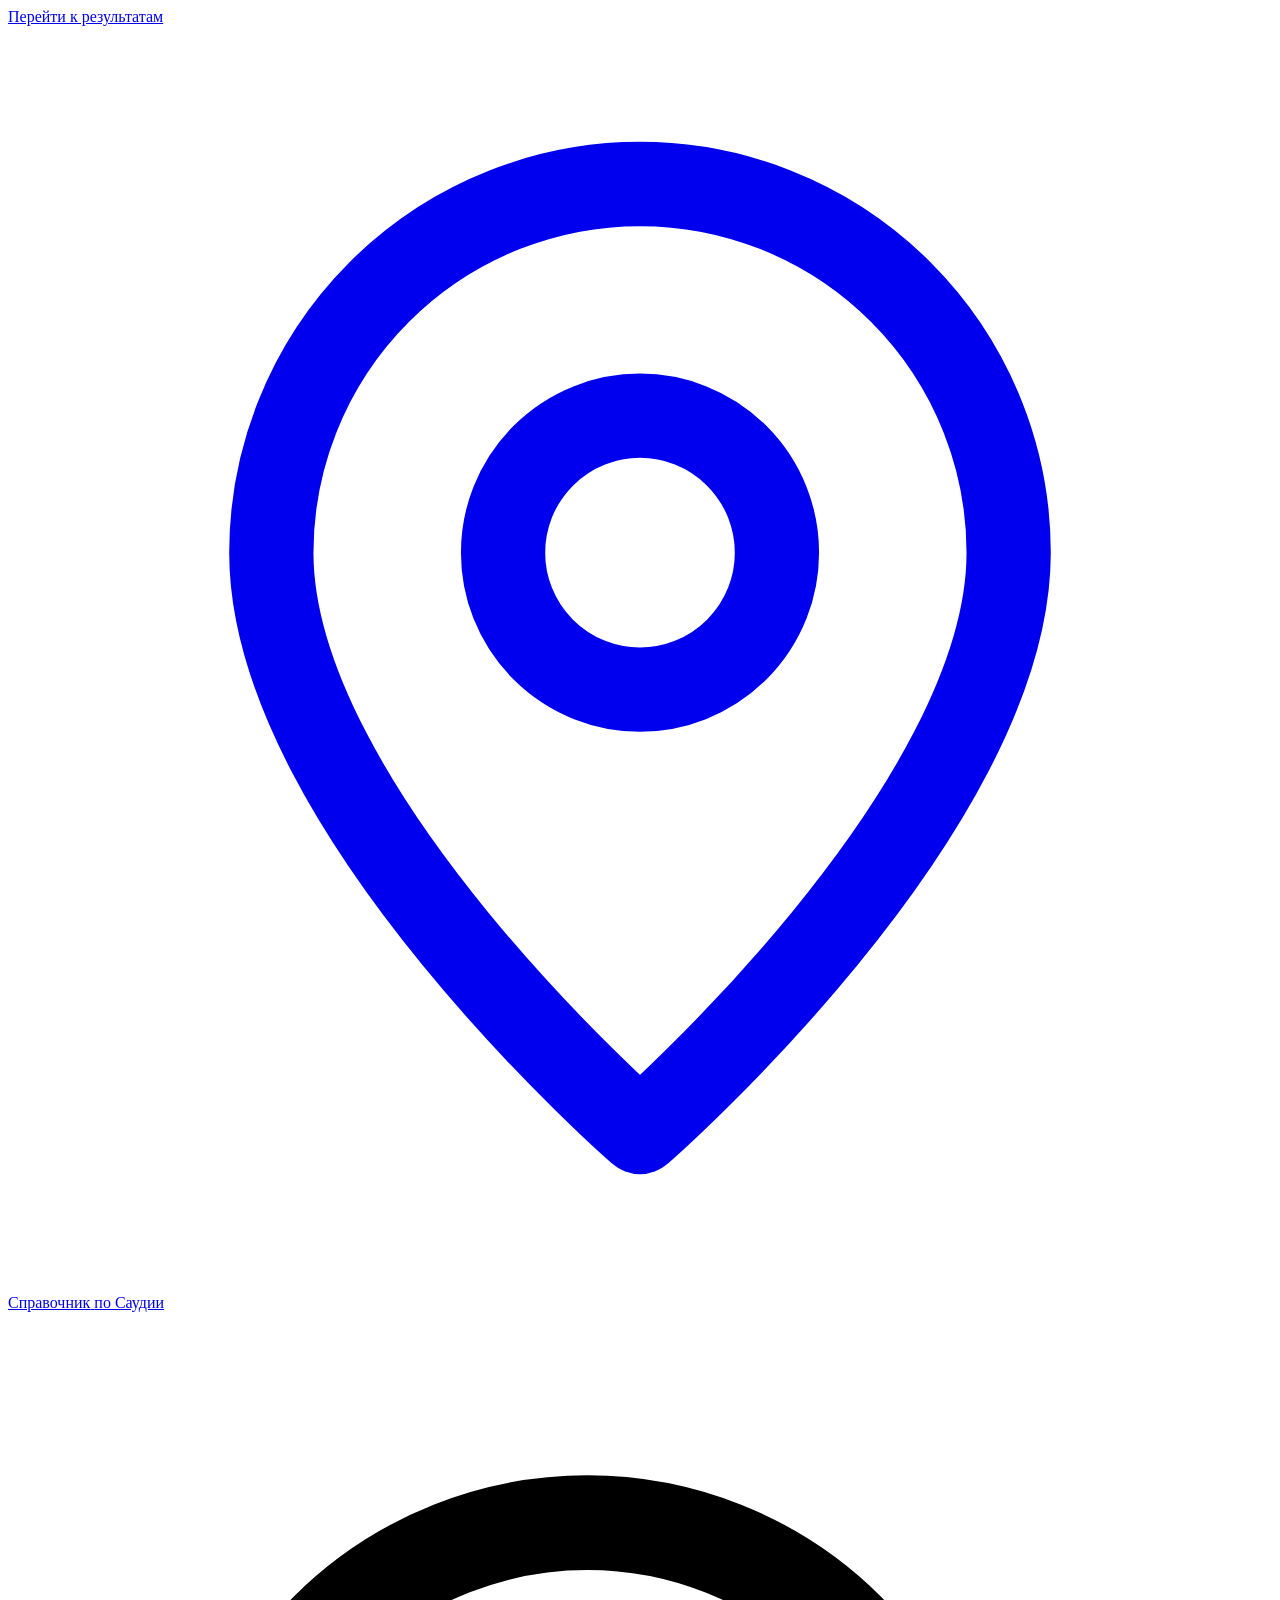
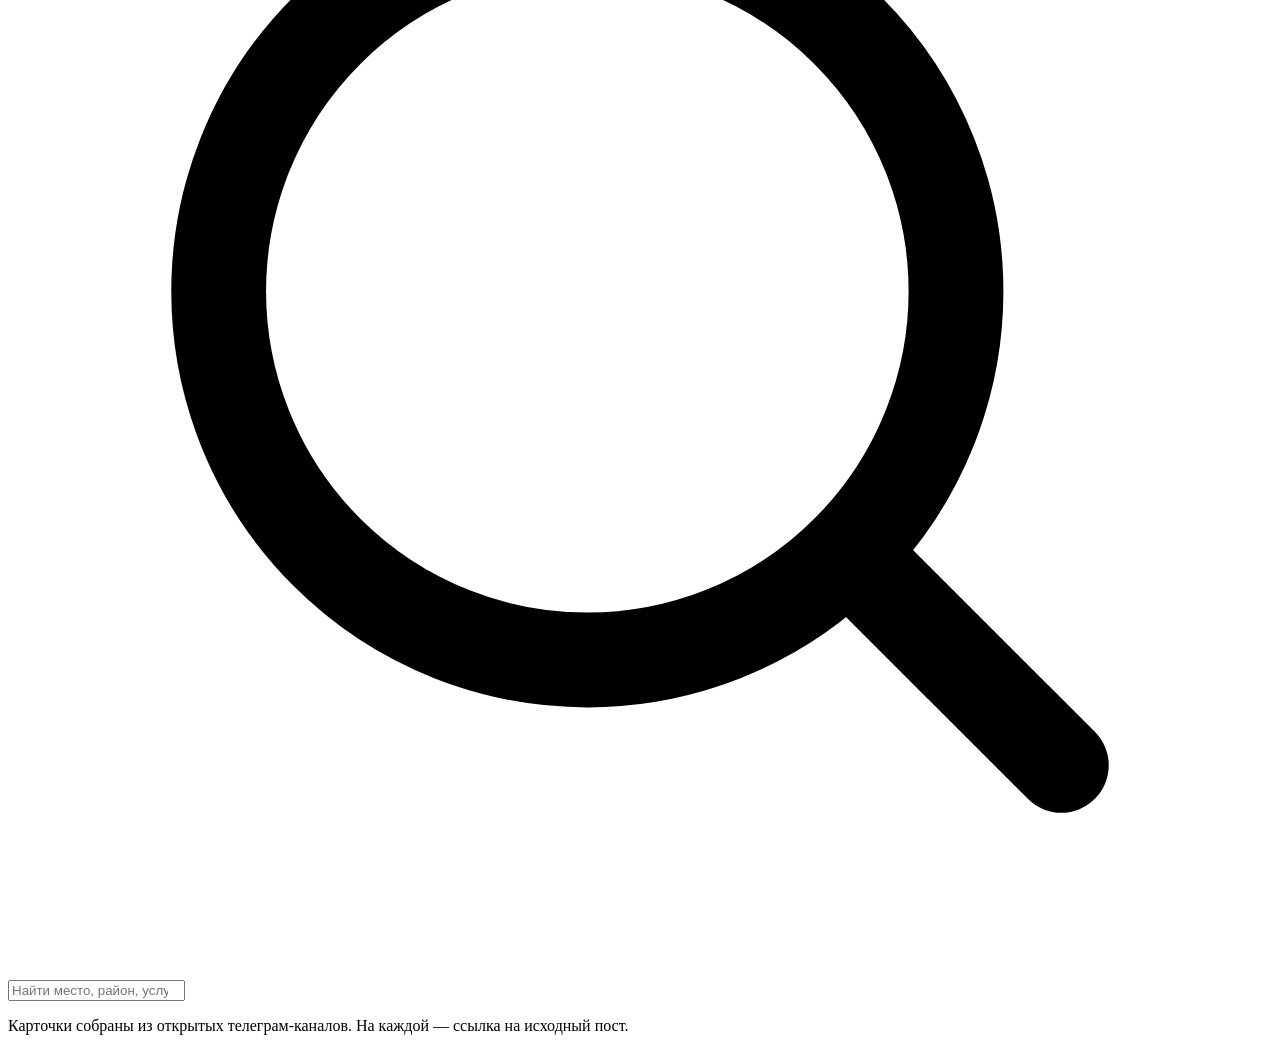
==== web/index.html @ 299802da "Справочник по Саудии: агрегатор объявлений с дедупликацией Ядро — склейка повторов: одно объявление," ====
<!doctype html>
<html lang="ru">
<head>
<meta charset="utf-8">
<meta name="viewport" content="width=device-width, initial-scale=1, viewport-fit=cover">
<meta name="description" content="Справочник по Саудовской Аравии: локации, аренда, услуги и объявления из телеграм-каналов — без дублей, по категориям.">
<meta name="theme-color" content="#faf8f4" media="(prefers-color-scheme: light)">
<meta name="theme-color" content="#131311" media="(prefers-color-scheme: dark)">
<title>Справочник по Саудии</title>
<link rel="stylesheet" href="/styles.css">
</head>
<body>

<a class="skip" href="#results">Перейти к результатам</a>

<header class="header">
  <div class="header__bar">
    <a class="brand" href="/" aria-label="На главную">
      <span class="brand__mark" aria-hidden="true">
        <svg viewBox="0 0 24 24" fill="none" stroke="currentColor" stroke-width="1.6"
             stroke-linecap="round" stroke-linejoin="round">
          <path d="M12 21s7-6.1 7-11a7 7 0 1 0-14 0c0 4.9 7 11 7 11Z"/>
          <circle cx="12" cy="10" r="2.6"/>
        </svg>
      </span>
      <span class="brand__text">
        <span class="brand__title">Справочник</span>
        <span class="brand__sub">по Саудии</span>
      </span>
    </a>

    <form class="search" role="search" onsubmit="return false">
      <svg class="search__icon" viewBox="0 0 24 24" fill="none" stroke="currentColor"
           stroke-width="1.8" stroke-linecap="round" aria-hidden="true">
        <circle cx="11" cy="11" r="7"/><path d="m20 20-3.6-3.6"/>
      </svg>
      <input id="search" type="search" autocomplete="off"
             placeholder="Найти место, район, услугу…" aria-label="Поиск по справочнику">
      <button type="button" id="search-clear" class="search__clear" hidden aria-label="Очистить поиск">✕</button>
    </form>
  </div>

  <nav class="rail" id="categories" aria-label="Категории"></nav>
</header>

<main class="page">
  <div class="filters" id="filters" hidden>
    <div class="filters__group" id="cities-group" hidden>
      <span class="filters__label">Город</span>
      <div class="chips" id="cities"></div>
    </div>
    <div class="filters__group" id="subcategories-group" hidden>
      <span class="filters__label">Тип</span>
      <div class="chips" id="subcategories"></div>
    </div>
  </div>

  <div class="summary">
    <p class="summary__count" id="count" aria-live="polite"></p>
    <button type="button" class="reset" id="reset" hidden>Сбросить фильтры</button>
  </div>

  <section id="results" class="grid" aria-label="Карточки справочника"></section>

  <div class="loadmore">
    <button type="button" id="more" class="button" hidden>Показать ещё</button>
  </div>

  <p class="empty" id="empty" hidden>
    <strong>Ничего не нашлось.</strong>
    Попробуйте другой запрос или снимите часть фильтров.
  </p>
</main>

<footer class="footer">
  <p>Карточки собраны из открытых телеграм-каналов. На каждой — ссылка на исходный пост.</p>
</footer>

<aside class="panel" id="panel" hidden aria-modal="true" role="dialog" aria-labelledby="panel-title">
  <div class="panel__backdrop" data-close></div>
  <article class="panel__sheet">
    <button type="button" class="panel__close" data-close aria-label="Закрыть">✕</button>
    <div class="panel__body" id="panel-body"></div>
  </article>
</aside>

<script src="/app.js"></script>
</body>
</html>
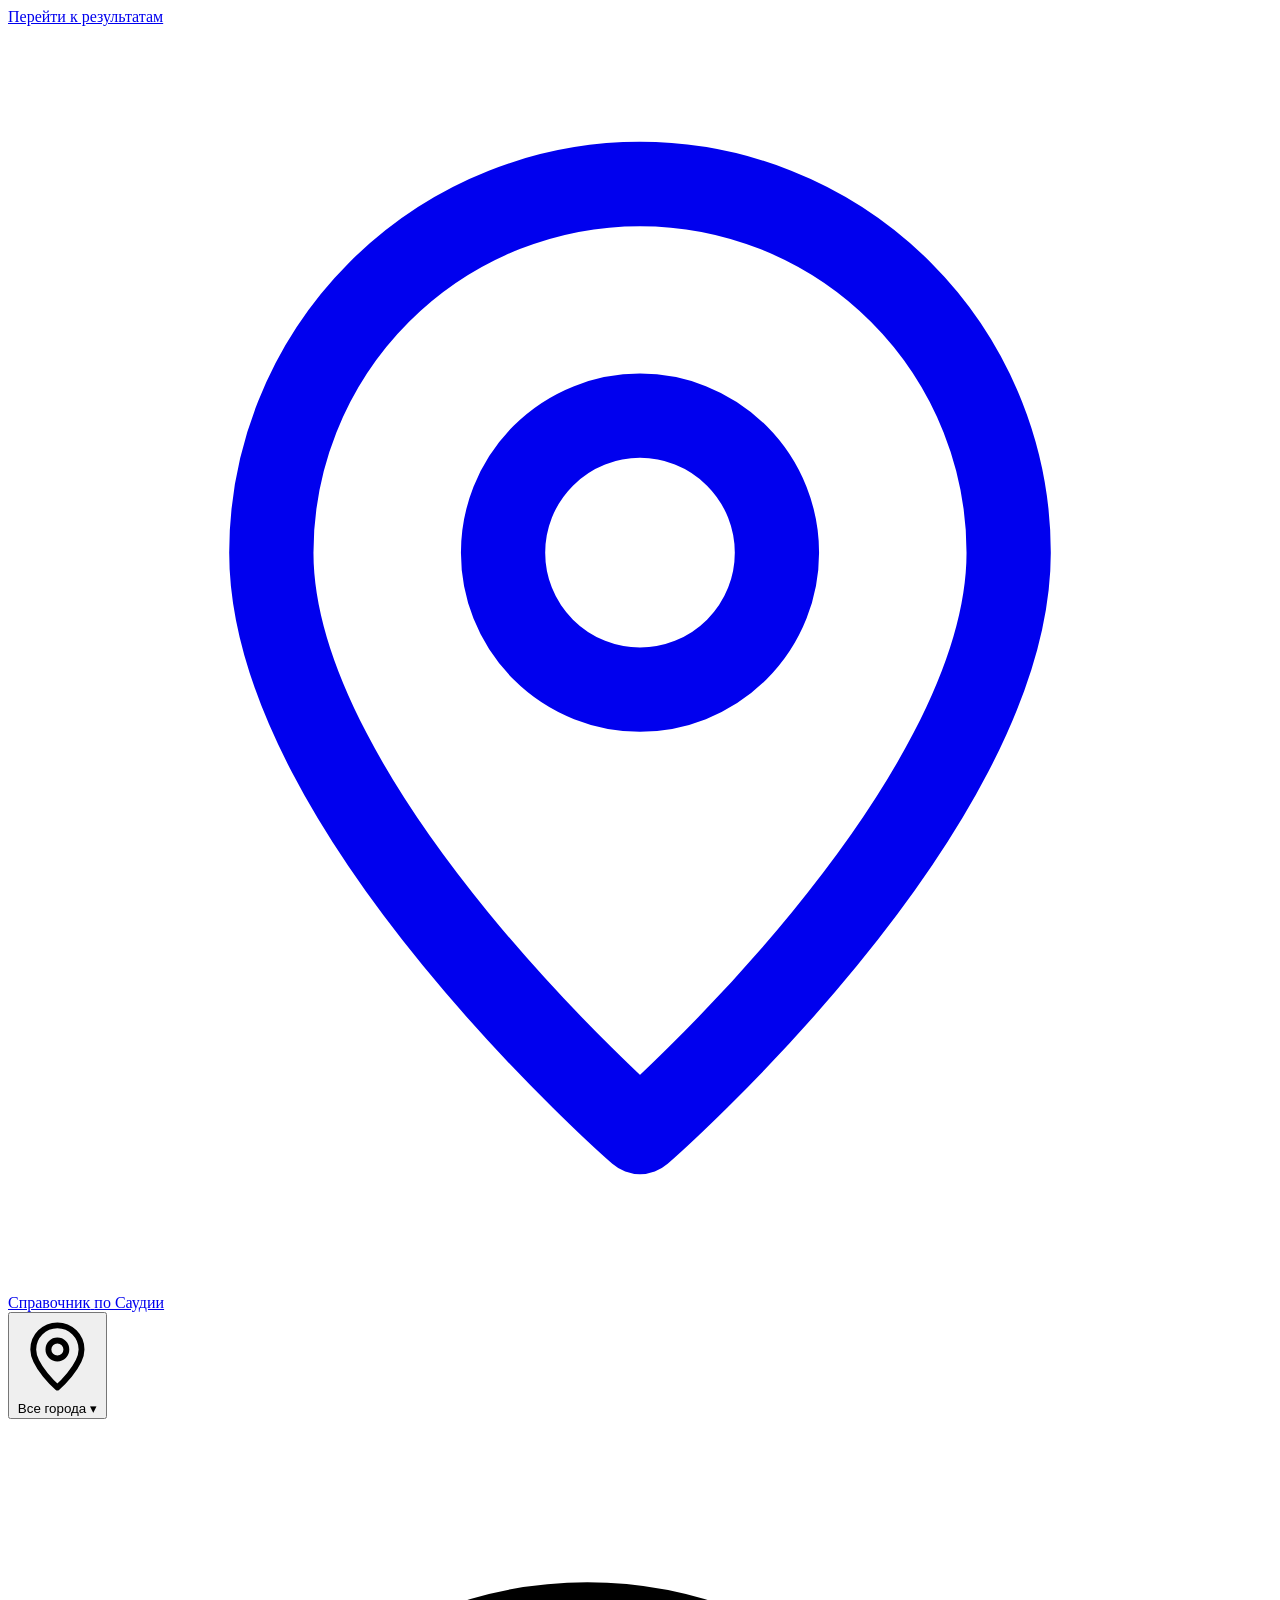
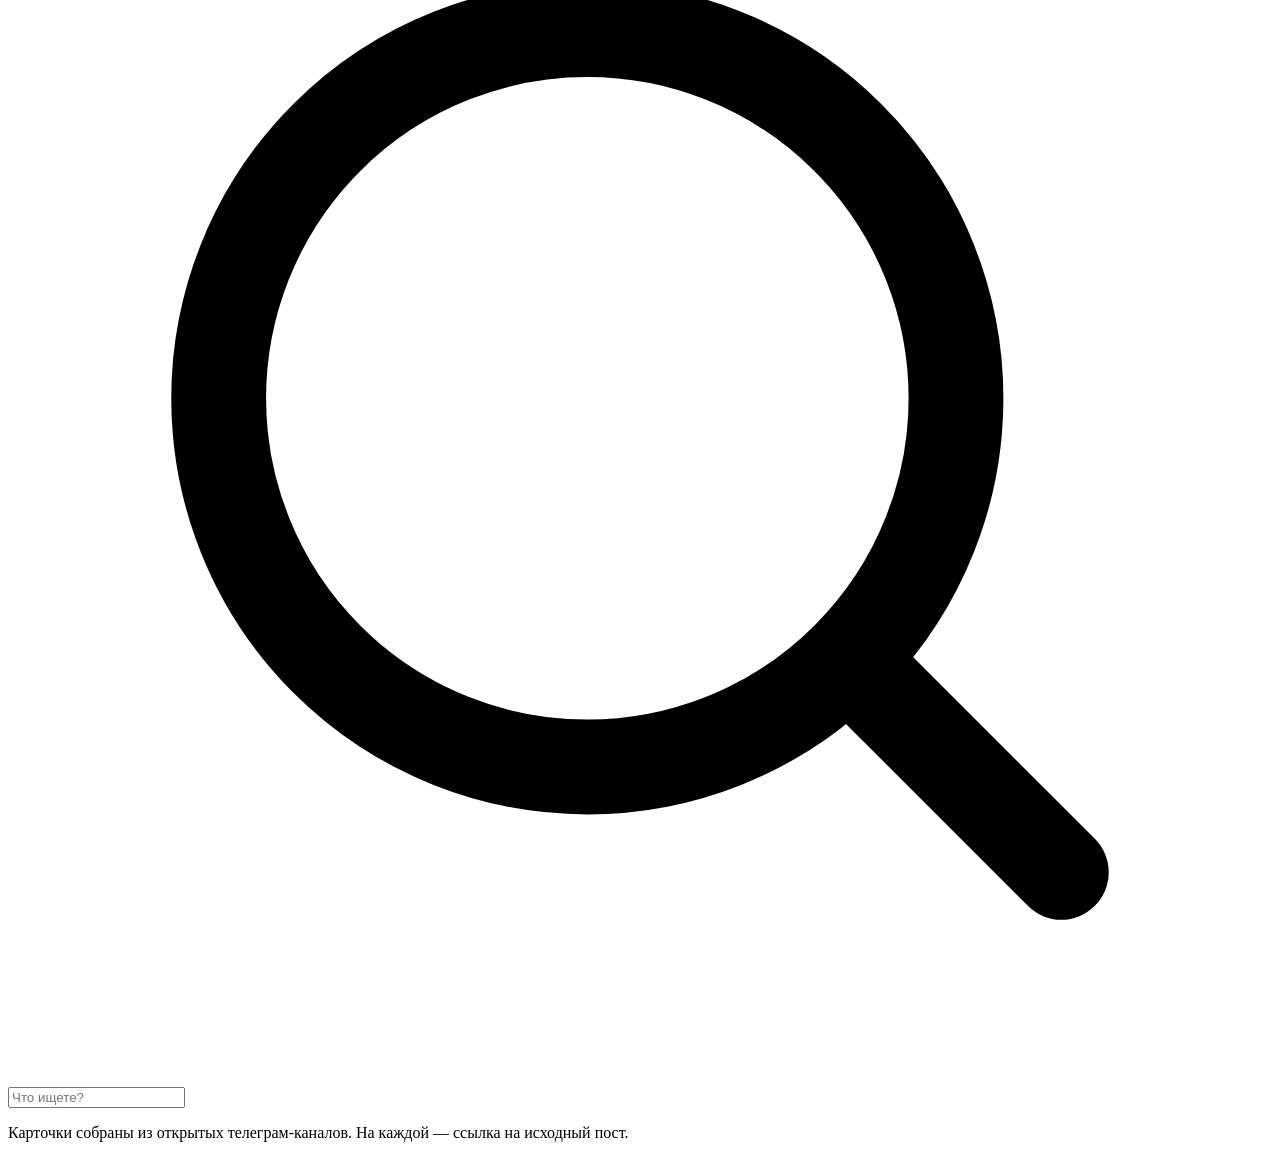
==== commit c10e835a: "Навигация: город как контекст, локации отдельным разделом Главная теперь отдаёт объявления, а не всё" ====
--- a/web/index.html
+++ b/web/index.html
@@ -29,29 +29,45 @@
       </span>
     </a>
 
+    <!-- Город — не фильтр, а контекст поиска: выбирается один раз и держится
+         дальше, поэтому живёт в шапке, а не в общем ряду чипов. -->
+    <div class="city">
+      <button type="button" class="city__button" id="city-button"
+              aria-haspopup="listbox" aria-expanded="false">
+        <svg viewBox="0 0 24 24" fill="none" stroke="currentColor" stroke-width="1.7"
+             stroke-linecap="round" stroke-linejoin="round" aria-hidden="true">
+          <path d="M12 21s7-6.1 7-11a7 7 0 1 0-14 0c0 4.9 7 11 7 11Z"/>
+          <circle cx="12" cy="10" r="2.6"/>
+        </svg>
+        <span id="city-current">Все города</span>
+        <span class="city__caret" aria-hidden="true">▾</span>
+      </button>
+      <div class="city__menu" id="city-menu" role="listbox" hidden></div>
+    </div>
+
     <form class="search" role="search" onsubmit="return false">
       <svg class="search__icon" viewBox="0 0 24 24" fill="none" stroke="currentColor"
            stroke-width="1.8" stroke-linecap="round" aria-hidden="true">
         <circle cx="11" cy="11" r="7"/><path d="m20 20-3.6-3.6"/>
       </svg>
       <input id="search" type="search" autocomplete="off"
-             placeholder="Найти место, район, услугу…" aria-label="Поиск по справочнику">
+             placeholder="Что ищете?" aria-label="Поиск по справочнику">
       <button type="button" id="search-clear" class="search__clear" hidden aria-label="Очистить поиск">✕</button>
     </form>
   </div>
 
-  <nav class="rail" id="categories" aria-label="Категории"></nav>
+  <nav class="rail" id="categories" aria-label="Разделы"></nav>
 </header>
 
 <main class="page">
   <div class="filters" id="filters" hidden>
-    <div class="filters__group" id="cities-group" hidden>
-      <span class="filters__label">Город</span>
-      <div class="chips" id="cities"></div>
+    <div class="filters__group" id="subcategories-group" hidden>
+      <span class="filters__label" id="subcategories-label">Тип</span>
+      <div class="chips" id="subcategories"></div>
     </div>
-    <div class="filters__group" id="subcategories-group" hidden>
-      <span class="filters__label">Тип</span>
-      <div class="chips" id="subcategories"></div>
+    <div class="filters__group" id="districts-group" hidden>
+      <span class="filters__label">Район</span>
+      <div class="chips" id="districts"></div>
     </div>
   </div>
 
@@ -66,10 +82,7 @@
     <button type="button" id="more" class="button" hidden>Показать ещё</button>
   </div>
 
-  <p class="empty" id="empty" hidden>
-    <strong>Ничего не нашлось.</strong>
-    Попробуйте другой запрос или снимите часть фильтров.
-  </p>
+  <div class="empty" id="empty" hidden></div>
 </main>
 
 <footer class="footer">
